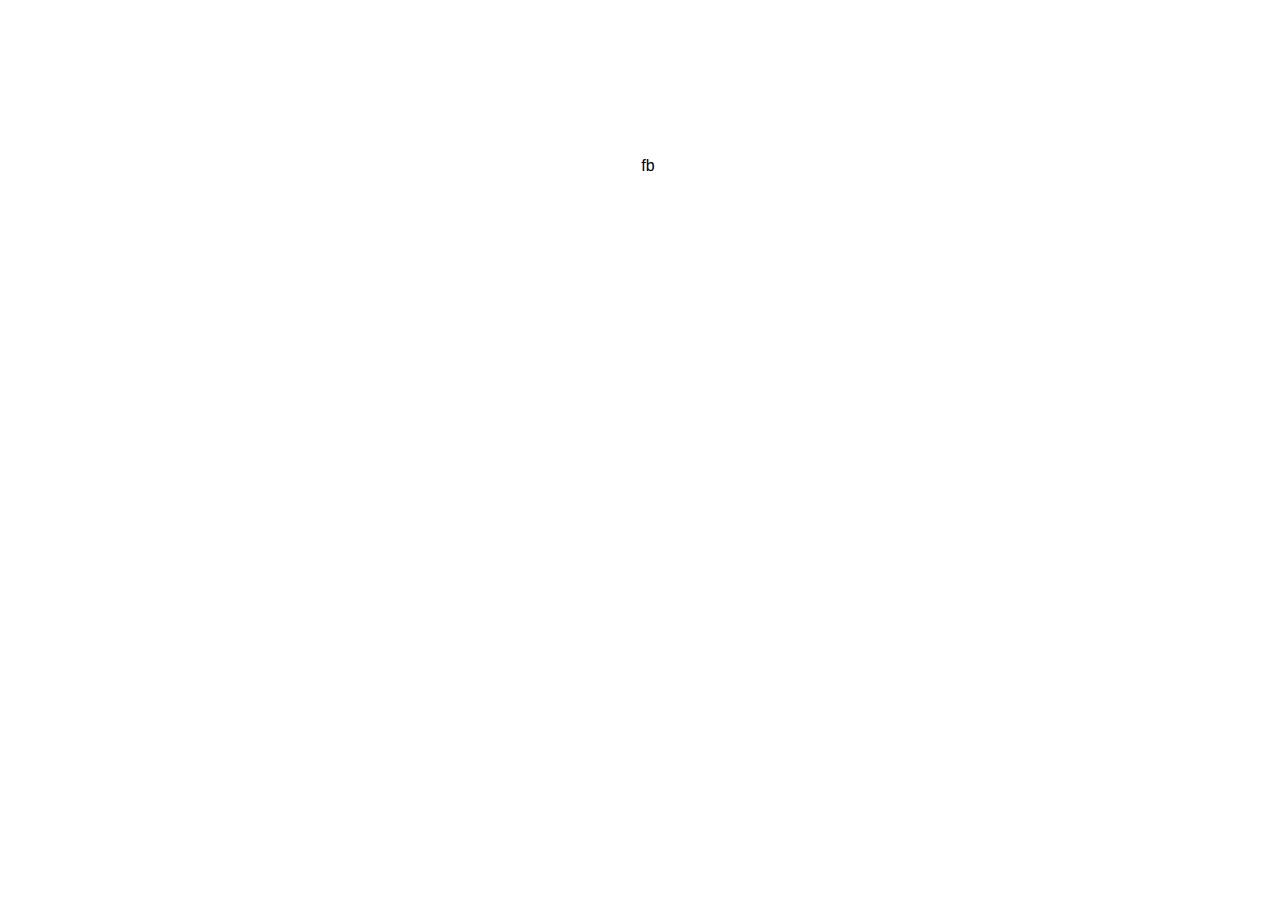
==== index.html @ 2127a8c1 "FIRST COMMIT" ====
<!DOCTYPE html>
<html lang="en">
  <head>
    <meta charset="UTF-8" />
    <meta http-equiv="X-UA-Compatible" content="IE=edge" />
    <meta name="viewport" content="width=device-width, initial-scale=1.0" />

    <link href="/style.css" rel="stylesheet" type="text/css" />

    <link
      rel="stylesheet"
      href="https://cdn.jsdelivr.net/npm/bootstrap@4.6.2/dist/css/bootstrap.min.css"
      integrity="sha384-xOolHFLEh07PJGoPkLv1IbcEPTNtaed2xpHsD9ESMhqIYd0nLMwNLD69Npy4HI+N"
      crossorigin="anonymous"
    />

    <script
      src="https://cdn.jsdelivr.net/npm/jquery@3.5.1/dist/jquery.slim.min.js"
      integrity="sha384-DfXdz2htPH0lsSSs5nCTpuj/zy4C+OGpamoFVy38MVBnE+IbbVYUew+OrCXaRkfj"
      crossorigin="anonymous"
    ></script>
    <script
      src="https://cdn.jsdelivr.net/npm/bootstrap@4.6.2/dist/js/bootstrap.bundle.min.js"
      integrity="sha384-Fy6S3B9q64WdZWQUiU+q4/2Lc9npb8tCaSX9FK7E8HnRr0Jz8D6OP9dO5Vg3Q9ct"
      crossorigin="anonymous"
    ></script>

    <title>Document</title>
  </head>
  <body>
    <div class="container bg-danger">
      <div class="left-side bg-warning col-12 col-lg-8">
f
      </div>
      <div class="right-side bg-success col-12 col-lg-4">
b
      </div>
    </div>
  </body>
</html>
---- style.css ----
:root {
  --font-family: 'Roboto Condensed', sans-serif;
}

body {
  font-family: 'Roboto Condensed', sans-serif;
  height: 100svh;
  width: 100svw;
  display: flex;
  flex-direction: row;
  justify-content: center;
  align-items: center;
}

.intruder h5  {
  color: white;
  text-align: center;
  font-size: 1.35em;
  font-weight: 500;
  line-height: 1.1;
}

.intruder div .btn  {
  color: white;
  font-size: 1em;
  font-weight: 900;
  text-align: center;
  background-color: #a5763e;
}

form {
  color: white;
  font-size: 0.75em;
}

.container {
  height: 70svh;
  width: 70svw;
  background-color: 201c42;
  align-self: center;
  border-radius: 10px;
  display: flex;
  justify-content: center;
  align-items: center;
}

.left-side2 {
  background-image: url("img/INTRANET-01.png");
  background-size:cover;
  background-position: right center;
  background-repeat: no-repeat;
  height: 100svh;
  width: 100svw;
  border-radius:5px 0px 0px 5px;
  flex: 0 0 70%;
 }
 
 .right-side2 {
  background-image: radial-gradient(at 0% 30%, #d8d8d854, #3838385e), url("img/leather.jpg");
  height: 100svh;
  width: 100svw;
  border-radius:0px 5px 5px 0px;
  box-shadow: -10px 0px 40px rgba(0, 0, 0, 0.336);
  flex:0 0 30%;
 }

 .intruder {
  height: 70svh;
  width: 50svh;
  border-radius: 10px;
  display: flex;
  flex-direction: column;
  justify-content: center;
  align-items: center;
  position: absolute;
  top: 50%;
  left: 80%;
  transform: translate(-80%, -50%);
  background-image: radial-gradient(at 0% 30%, #154563, #091b25); /* , url("img/leather.jpg") */
  z-index: 100;
  box-shadow: 0px 5px 15px rgba(0, 0, 0, 0.25);
 }

 .logos {
  position: absolute;
  top: 15%;
  left: 50%;
 }

 .log-trio {
  max-width: 270px;
  top: 100%;
  left: 50%;
  transform: translate(-50%, -90%);
 }

 .textos-bottom {
  position: absolute;
  bottom: 0%;
  left: 50%;
  transform: translate(-50%, -150%);
 }

 .textos-bottom small {
  font-size: 0.8em;
 }

 /* ESTOS ESTILOS SOLO APLICAN AL INDEX1.HTML */

 .left-side {
  height: 67svh; 
  border-radius:5px 0px 0px 5px;
 }
 
 .right-side {
  height: 67svh;
  border-radius:0px 5px 5px 0px;
 }

 @media (max-width: 376px) {



  body {
    display: flex;
    flex-direction: column;
    justify-content: center;
    align-items: center;
  }
  .logos {
    position: absolute;
    top: 12%;
    left: 50%;
   }

  .log-trio {
    max-width: 230px;
    top: 100%;
    left: 50%;
    transform: translate(-50%, -90%);
   }
   .left-side2 {
    background-image: url("img/RESTOS-SM-06.png");
    background-size:cover;
    background-position: center;
    background-repeat: no-repeat;
    border-radius:5px 0px 0px 5px;
    flex: 0 0 40%;
   }
   
   .right-side2 {
    border-radius:0px 5px 5px 0px;
    box-shadow: -10px 0px 40px rgba(0, 0, 0, 0.336);
    flex: 0 0 60%;
   }

   .intruder {
    height: 75svh;
    width: 40svh;
    border-radius: 5px;
    display: flex;
    justify-content: center;
    align-items: center;
    position: absolute;
    top: 50%;
    left: 50%;
    transform: translate(-50%, -50%);
    z-index: 100;
   }

    /* HASTA AQUI LAS CLASES ANIADIDAS PARA SM DEVICES */


  .textos-bottom {
    position: absolute;
    bottom: 0%;
    left: 50%;
    transform: translate(-50%, -50%);
   }

   .textos-bottom small {
    font-size: 0.69em;
   }

   .intruder h5  {
    color: white;
    text-align: center;
    font-size: 1.05em;
    font-weight: 500;
    line-height: 1.1;
  }
 }

 @media (min-width: 383px) and (max-width: 480px) {
  body {
    display: flex;
    flex-direction: column;
    justify-content: center;
    align-items: center;
  }

  .textos-bottom {
    position: absolute;
    bottom: 0%;
    left: 50%;
    transform: translate(-50%, -100%);
   }
  
   .textos-bottom small {
    font-size: 0.65em;
   }
  

  .logos {
    position: absolute;
    top: 12%;
    left: 50%;
   }

  .log-trio {
    max-width: 230px;
    top: 100%;
    left: 50%;
    transform: translate(-50%, -90%);
   }


  .intruder h5  {
    color: white;
    text-align: center;
    font-size: 1.2em;
    font-weight: 500;
    line-height: 1.1;
  }

  .left-side2 {
    background-image: url("img/RESTOS-SM-06.png");
    background-size:cover;
    background-position: center;
    background-repeat: no-repeat;
    border-radius:5px 0px 0px 5px;
    flex: 0 0 40%;
   }
   
   .right-side2 {
    border-radius:0px 5px 5px 0px;
    box-shadow: -10px 0px 40px rgba(0, 0, 0, 0.336);
    flex: 0 0 60%;
   }

   .intruder {
    height: 75svh;
    width: 40svh;
    border-radius: 5px;
    display: flex;
    justify-content: center;
    align-items: center;
    position: absolute;
    top: 50%;
    left: 50%;
    transform: translate(-50%, -50%);
    z-index: 100;
   }
 }


 @media (min-width: 481px) and (max-width: 768px) {

 }

 @media (min-width: 1023px) and (max-width: 1199px) {

  body {
    height: 100svh;
    width: 100svw;
    display: flex;
    flex-direction: row;
    justify-content: center;
    align-items: center;
  }
  
  .intruder h5  {
    color: white;
    text-align: center;
    font-size: 1.35em;
    font-weight:300;
    line-height: 1.1;
  }
  
  .intruder div .btn  {
    color: white;
    font-size: 1em;
    font-weight: 900;
    text-align: center;
    background-color: #a5763e;
  }
  
  form {
    color: white;
    font-size: 0.75em;
  }
  
  .container {
    height: 70svh;
    width: 70svw;
    background-color: 201c42;
    align-self: center;
    border-radius: 10px;
  
    display: flex;
    justify-content: center;
    align-items: center;
  }
  
  .left-side2 {
    background-image: url("img/INTRANET-01.png");
    background-size:cover;
    background-position: right center;
    background-repeat: no-repeat;
    height: 100svh;
    width: 100svw;
    border-radius:5px 0px 0px 5px;
    flex: 0 0 70%;
   }
   
   .right-side2 {
    background-color: #d8d8d8;
    height: 100svh;
    width: 100svw;
    border-radius:0px 5px 5px 0px;
    box-shadow: -10px 0px 40px rgba(0, 0, 0, 0.336);
    flex:0 0 30%;
   }
  
   .intruder {
    height: 85svh;
    width: 60svh;
    border-radius: 10px;
    display: flex;
    flex-direction: column;
    justify-content: center;
    align-items: center;
    position: absolute;
    top: 50%;
    left: 80%;
    transform: translate(-80%, -50%);
    z-index: 100;
    box-shadow: 0px 5px 15px rgba(0, 0, 0, 0.25);
   }

   .textos-bottom {
    position: absolute;
    bottom: 0%;
    left: 50%;
    transform: translate(-50%, -100%);
   }

   .textos-bottom small {
    font-size: 0.69em;
   }


 }
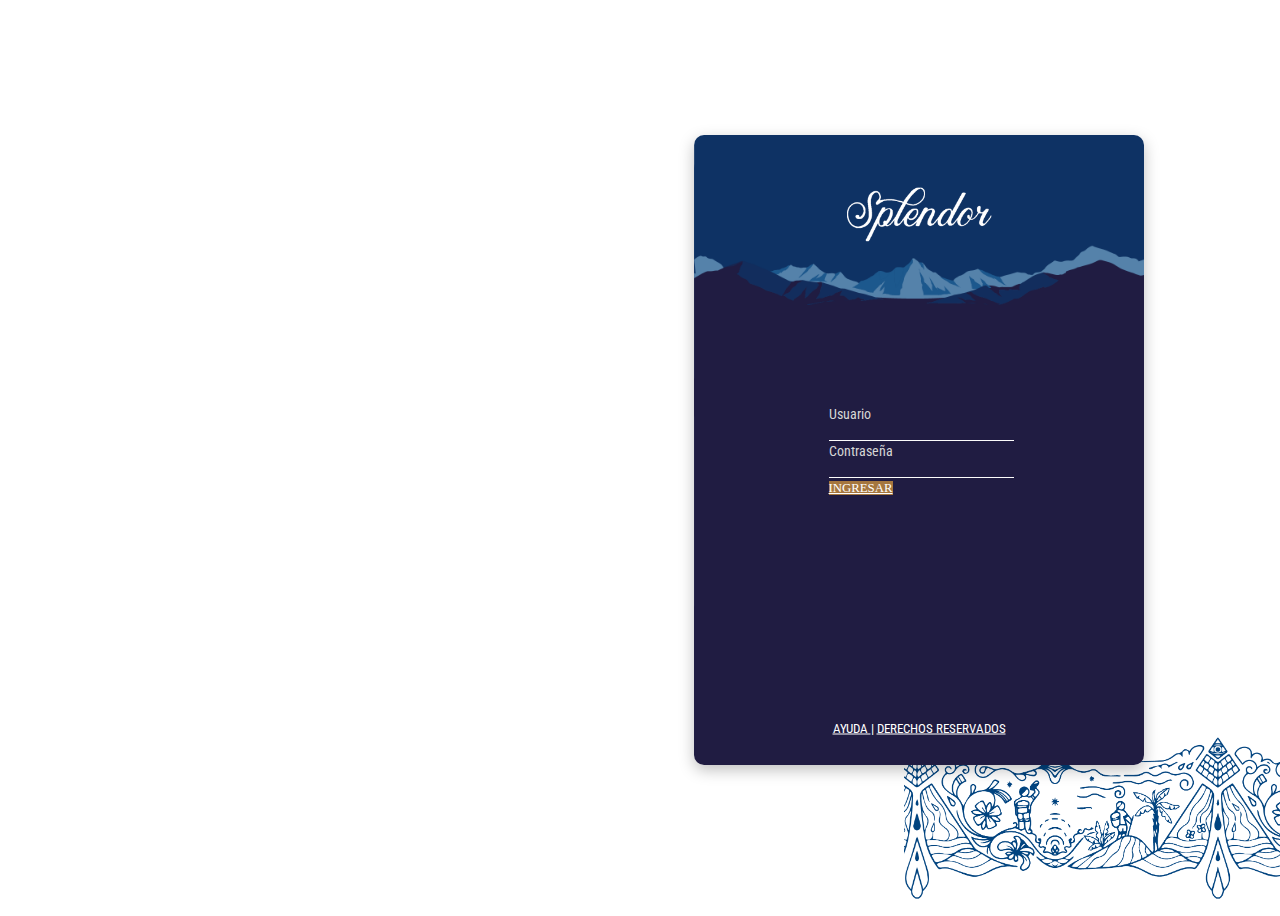
==== commit fd97b02d: "LOGIN Y WC PAGE FINAL" ====
--- a/index.html
+++ b/index.html
@@ -5,7 +5,10 @@
     <meta http-equiv="X-UA-Compatible" content="IE=edge" />
     <meta name="viewport" content="width=device-width, initial-scale=1.0" />
 
-    <link href="/style.css" rel="stylesheet" type="text/css" />
+
+    <style>
+      @import url('https://fonts.googleapis.com/css2?family=Roboto+Condensed:ital,wght@0,300;0,400;0,700;1,300;1,400;1,700&display=swap');
+      </style>
 
     <link
       rel="stylesheet"
@@ -19,22 +22,87 @@
       integrity="sha384-DfXdz2htPH0lsSSs5nCTpuj/zy4C+OGpamoFVy38MVBnE+IbbVYUew+OrCXaRkfj"
       crossorigin="anonymous"
     ></script>
+
     <script
       src="https://cdn.jsdelivr.net/npm/bootstrap@4.6.2/dist/js/bootstrap.bundle.min.js"
       integrity="sha384-Fy6S3B9q64WdZWQUiU+q4/2Lc9npb8tCaSX9FK7E8HnRr0Jz8D6OP9dO5Vg3Q9ct"
       crossorigin="anonymous"
     ></script>
 
+    <link href="/style1C.css" rel="stylesheet" type="text/css" />
+
     <title>Document</title>
   </head>
   <body>
-    <div class="container bg-danger">
-      <div class="left-side bg-warning col-12 col-lg-8">
-f
+    <div class="intruder">
+
+      <div class="logos">
+        <img src="img/SEPLENDOR-BLANCO.png" class="log-trio" style="opacity: 1;" alt="">
       </div>
-      <div class="right-side bg-success col-12 col-lg-4">
-b
+<!--       <div>
+        <h5 class="pt-5 pb-4" style="font-family: 'Roboto';">SISTEMA DE MERCHANDISING</h5>
+      </div> -->
+      <form class="pt-5 px-2 px-lg-3">
+        <div class="form-group">
+          <label for="exampleInputEmail1">Usuario</label>
+          <input
+            type="text"
+            class="contrrol"
+            id="exampleInputEmail1"
+            aria-describedby="emailHelp"
+          />
+        </div>
+        <div class="form-group">
+          <label for="exampleInputPassword1">Contraseña</label>
+          <input
+            type="password"
+            class="contrrol"
+            id="exampleInputPassword1"
+          />
+        </div>
+        <div class="text-center mx-auto mt-5" style="font-family: 'Roboto';">
+          <a href="temp-mainmenu.html" class="btn btn-sm rounded-pill px-5">
+              INGRESAR
+          </a>
+        </div>
+      </form>
+
+      <div class="textos-bottom text-center mt-5 mb-3">
+        <small
+          ><a
+            href="https://api.whatsapp.com/send?phone=593997890957&text=Hola, necesito la asistencia de Recursos Humanos."
+            target="_blank"
+            class=""
+            >AYUDA
+            </a
+          >  
+          |  
+          <a 
+            href="#" 
+            class="">
+            DERECHOS RESERVADOS
+            </a>
+        </small>
       </div>
+
+
+
+
     </div>
+
+   
+
+      <div class="left-side2"> 
+        <div class="contenido1">
+          <strong style="font-weight: 200;">ACTIVOS</strong>
+            <br>
+          <strong style="font-weight: 900;">MERCHANDISING</strong>
+        </div>
+      </div>
+
+      <div class="right-side2"> 
+<div class="contenido2"></div>
+      </div>
+
   </body>
 </html>
--- a/style1C.css
+++ b/style1C.css
@@ -0,0 +1,474 @@
+:root {
+  --font-family: 'Roboto Condensed', sans-serif;
+}
+
+body {
+  font-family: 'Roboto Condensed', sans-serif;
+  height: 100svh;
+  width: 100svw;
+  display: flex;
+  flex-direction: row;
+  justify-content: center;
+  align-items: center;
+}
+
+.contrrol {
+  background-color: transparent;
+  color: #ffffff;
+  display: block;
+  width: 100%;
+  outline: 0;
+  border: none;
+  border-bottom: 1px solid #fcfcfc;
+}
+
+.intruder h5  {
+  color: white;
+  text-align: center;
+  font-size: 1.35em;
+  font-weight: 500;
+  line-height: 1.1;
+}
+
+.intruder div .btn  {
+  color: white;
+  font-size: 0.8em;
+  font-weight: 400;
+  text-align: center;
+  background-color: #a5763e;
+}
+
+.container {
+  height: 70svh;
+  width: 70svw;
+  background-color: #201c42;
+  align-self: center;
+  border-radius: 10px;
+  display: flex;
+  justify-content: center;
+  align-items: center;
+}
+
+.left-side2 {
+  background-image: url("img/UPPER-SMPL-TRF.jpeg");
+  background-size:cover;
+  background-position: right center;
+  background-repeat: no-repeat;
+  height: 100svh;
+  width: 100svw;
+  border-radius:5px 0px 0px 5px;
+  flex: 0 0 70%;
+ }
+ 
+ .right-side2 {
+  background-image: radial-gradient(at 0% 30%, #ffffff21, #ffffff21), url("img/MOUNTAINS-02.png");
+  background-size:cover;
+  background-position: bottom 0svh right -670px;
+  background-repeat: no-repeat;
+  height: 20svh;
+  width: 100svw;
+  align-self: end;
+  flex:0 0 30%;
+ }
+
+ .intruder {
+  height: 70svh;
+  width: 50svh;
+  border-radius: 10px;
+  display: flex;
+  flex-direction: column;
+  justify-content: center;
+  align-items: center;
+  position: absolute;
+  top: 50%;
+  right: -17.5%;
+  transform: translate(-80%, -50%);
+  background-image: url("img/HIGHLANDS_-02.png");
+  background-size: cover;
+  background-repeat: no-repeat;
+  background-position: top center;
+  z-index: 150;
+  box-shadow: 0px 5px 15px rgba(0, 0, 0, 0.25);
+ }
+
+ .logos {
+  position: absolute;
+  top: 17%;
+  left: 50%;
+ }
+
+ .log-trio {
+  max-width: 150px;
+  top: 100%;
+  left: 50%;
+  transform: translate(-50%, -90%);
+ }
+
+ a {
+  color: inherit;
+ }
+
+ label {
+  color: rgb(214, 214, 214);
+  font-size: 0.9em;
+ }
+
+ .textos-bottom {
+  color: white;
+  position: absolute;
+  bottom: 0%;
+  left: 50%;
+  transform: translate(-50%, -150%);
+  z-index: 151;
+ }
+
+ .textos-bottom small {
+  font-size: 0.8em;
+ }
+
+
+
+ .contenido1 {
+  position: absolute;
+  left: 2svw;
+  top: auto;
+  bottom: 2.65svh;
+  opacity: 1;
+  font-size: 4.85em;
+  font-weight: 100;
+  font-family:'roboto condensed';
+  line-height: 0.75;
+  opacity: 0.7;
+  text-align: left;
+  color: white;
+ }
+
+ @media (max-width: 376px) {
+
+  .contenido1 {
+    position: absolute;
+    left: 1svw;
+    top: 1svh;
+    bottom: auto;
+    opacity: 1;
+    font-size: 2.9em;
+    font-weight: 100;
+   }
+
+  body {
+    display: flex;
+    flex-direction: column;
+    justify-content: center;
+    align-items: center;
+  }
+  .logos {
+    position: absolute;
+    top: 13%;
+    left: 50%;
+   }
+
+  .log-trio {
+    max-width: 100px;
+    top: 100%;
+    left: 50%;
+    transform: translate(-50%, -90%);
+   }
+   .left-side2 {
+    background-image: url("img/RESTOS-SM-06.png");
+    background-size:cover;
+    background-position: center;
+    background-repeat: no-repeat;
+    border-radius:5px 0px 0px 5px;
+    flex: 0 0 40%;
+   }
+   
+   .right-side2 {
+    background-image: radial-gradient(at 0% 30%, #ffffff21, #ffffff21), url("img/MOUNTAINS-02.png");
+    background-size: cover;
+    background-position: bottom 0svh right -150px;
+    background-repeat: no-repeat;
+    height: 15svh;
+    width: 100svw;
+    flex: 0 0 60%;
+   }
+
+   .intruder {
+    height: 75svh;
+    width: 40svh;
+    border-radius: 5px;
+    display: flex;
+    justify-content: center;
+    align-items: center;
+    position: absolute;
+    top: 50%;
+    left: 50%;
+    transform: translate(-50%, -50%);
+    z-index: 100;
+   }
+
+  .textos-bottom {
+    position: absolute;
+    bottom: 0%;
+    left: 50%;
+    transform: translate(-50%, -50%);
+   }
+
+   .textos-bottom small {
+    font-size: 0.6em;
+   }
+
+   .intruder h5  {
+    color: white;
+    text-align: center;
+    font-size: 1.05em;
+    font-weight: 500;
+    line-height: 1.1;
+  }
+ }
+
+ @media (min-width: 383px) and (max-width: 480px) {
+  .contenido1 {
+    position: absolute;
+    left: 1svw;
+    top: 1svh;
+    bottom: auto;
+    opacity: 0.7;
+    font-size: 3.48em;
+    font-weight: 100;
+    color: white;
+   }
+
+  body {
+    display: flex;
+    flex-direction: column;
+    justify-content: center;
+    align-items: center;
+  }
+
+  .textos-bottom {
+    position: absolute;
+    bottom: 0%;
+    left: 50%;
+    transform: translate(-50%, -100%);
+   }
+  
+   .textos-bottom small {
+    font-size: 0.65em;
+   }
+  
+
+  .logos {
+    position: absolute;
+    top: 14%;
+    left: 50%;
+   }
+
+  .log-trio {
+    max-width: 105px;
+    top: 100%;
+    left: 50%;
+    transform: translate(-50%, -90%);
+   }
+
+
+  .intruder h5  {
+    color: white;
+    text-align: center;
+    font-size: 1.2em;
+    font-weight: 500;
+    line-height: 1.1;
+  }
+
+  .left-side2 {
+    background-image: url("img/RESTOS-SM-06.png");
+    background-size:cover;
+    background-position: center;
+    /* NO ES ESTE PORQUE CREO QUE LA IMAGEN LLENA CON LAS JUSTAS */
+    background-repeat: no-repeat;
+    border-radius:5px 0px 0px 5px;
+    flex: 0 0 45%;
+   }
+   
+   .right-side2 {
+    background-image: radial-gradient(at 0% 30%, #ffffff21, #ffffff21), url("img/MOUNTAINS-02.png");
+    background-size: 150%;
+    background-position:0% 95%;
+    background-repeat: no-repeat;
+    height: auto;
+    width: 100%;
+    aspect-ratio: 1 /1;
+    flex: 0 0 55%;
+   }
+
+   .intruder {
+    opacity: 1;
+    height: 55svh;
+    width: 40svh;
+    border-radius: 5px;
+    display: flex;
+    justify-content: center;
+    align-items: center;
+    position: absolute;
+    top: 66%;
+    left: 50%;
+    transform: translate(-50%, -50%);
+    z-index: 100;
+   }
+ }
+
+ @media (min-width: 481px) and (max-width: 1022px) {
+  .contenido1 {
+    position: absolute;
+    left: 2svw;
+    bottom: 2svh;
+    opacity: 0.7;
+    font-size: 3.18em;
+    font-weight: 100;
+    text-align: left;
+    transform-origin: top right;
+    /* transform: rotate(90deg); */
+    color: #ffffff;
+   }
+
+  .left-side2 {
+    background-image: url("img/TENDERO-neg.png");
+    background-size:cover;
+    background-position: 45% 0%;
+    background-repeat: no-repeat;
+    height: 100svh;
+    width: 100svw;
+    border-radius:5px 0px 0px 5px;
+    flex: 0 0 65%;
+   }
+   
+   .right-side2 {
+    background-image: radial-gradient(at 0% 30%, #ffffff21, #ffffff21), url("img/MOUNTAINS-02.png");
+    background-size:cover;
+    background-position: bottom 0svh right -150px;
+    background-repeat: no-repeat;
+    height: 28svh;
+    width: 10svw;
+    align-self: end;
+
+    flex: 0 0 35%;
+   }
+
+   .intruder {
+    height: 75svh;
+    width: 40svh;
+    border-radius: 5px;
+    display: flex;
+    justify-content: center;
+    align-items: center;
+    position: absolute;
+    top: 50%;
+    left: 69%;
+    transform: translate(-50%, -50%);
+    z-index: 100;
+   }
+
+   .logos {
+    position: absolute;
+    top: 14%;
+    left: 50%;
+   }
+ }
+
+ @media (min-width: 1023px) and (max-width: 1199px) {
+
+  body {
+    height: 100svh;
+    width: 100svw;
+    display: flex;
+    flex-direction: row;
+    justify-content: center;
+    align-items: center;
+  }
+  
+  .intruder h5  {
+    color: white;
+    text-align: center;
+    font-size: 1.35em;
+    font-weight:300;
+    line-height: 1.1;
+  }
+  
+  .intruder div .btn  {
+    color: white;
+    font-size: 1em;
+    font-weight: 400;
+    text-align: center;
+    background-color: #a5763e;
+  }
+  
+  form {
+    color: white;
+    font-size: 0.75em;
+  }
+  
+  .container {
+    height: 70svh;
+    width: 70svw;
+    background-color: #201c42;
+    align-self: center;
+    border-radius: 10px;
+    display: flex;
+    justify-content: center;
+    align-items: center;
+  }
+  
+  .left-side2 {
+    background-image: url("img/TENDERO1c.png");
+    background-size:cover;
+    background-position: right center;
+    background-repeat: no-repeat;
+    height: 100svh;
+    width: 100svw;
+    border-radius:5px 0px 0px 5px;
+    flex: 0 0 70%;
+   }
+   
+   .right-side2 {
+    background-image: radial-gradient(at 0% 30%, #ffffff21, #ffffff21), url("img/MOUNTAINS-02.png");
+    background-size:cover;
+    background-repeat: no-repeat;
+    height: 28svh;
+    width: 10svw;
+    align-self: end;
+    flex: 0 0 50%;
+   }
+  
+   .intruder {
+    height: 85svh;
+    width: 60svh;
+    border-radius: 10px;
+    display: flex;
+    flex-direction: column;
+    justify-content: center;
+    align-items: center;
+    position: absolute;
+    top: 50%;
+    left: 80%;/* 
+    transform: translate(-80%, -50%); */
+    z-index: 100;
+    box-shadow: 0px 5px 15px rgba(0, 0, 0, 0.25);
+   }
+
+   .textos-bottom {
+    position: absolute;
+    bottom: 0%;
+    left: 50%;
+    transform: translate(-50%, -100%);
+   }
+
+   .textos-bottom small {
+    font-size: 0.69em;
+   }
+
+   label {
+    color: rgb(214, 214, 214);
+    font-size: 1em;
+   }
+
+
+ }